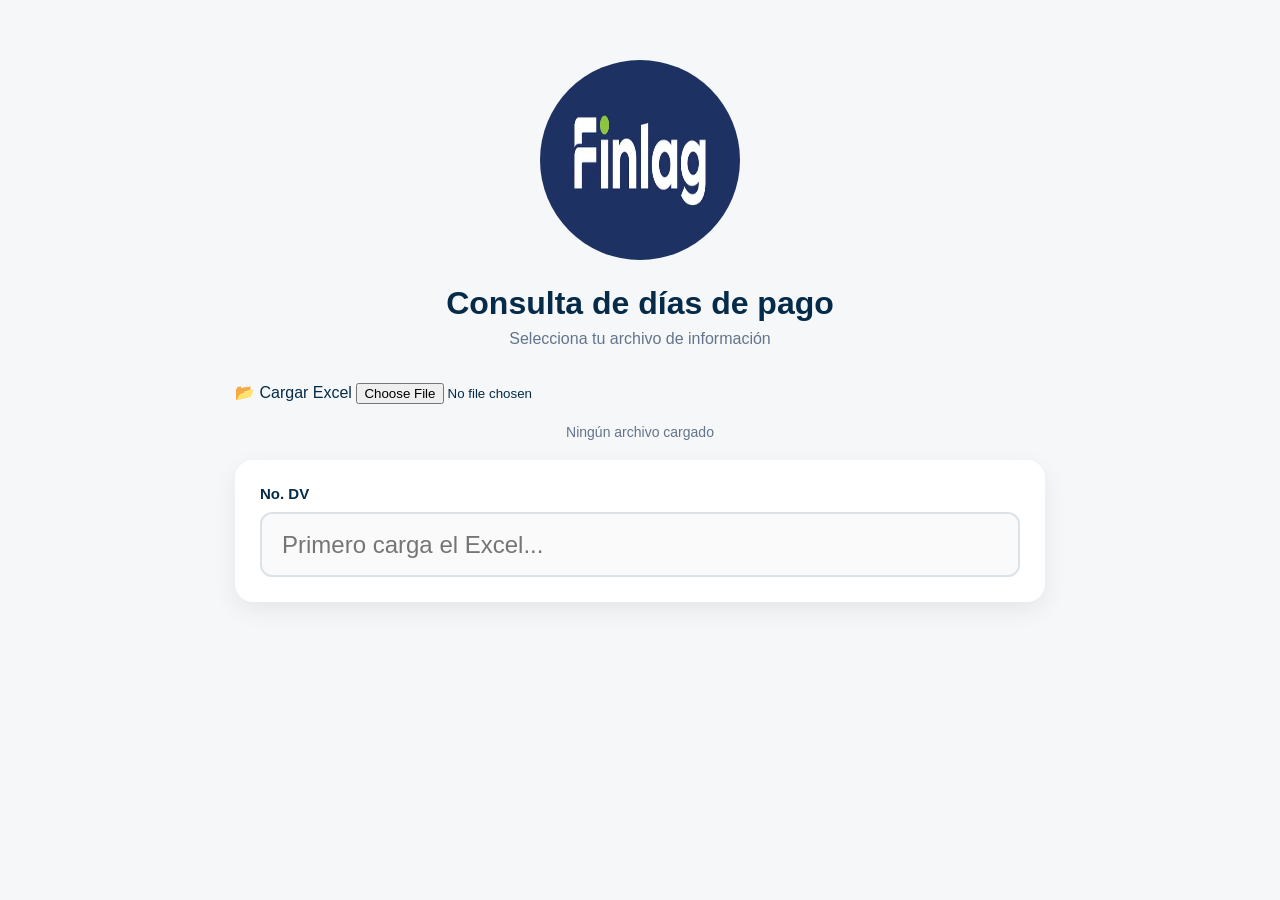
==== index.html @ d8068875 "Add files via upload" ====
<!DOCTYPE html>
<html lang="es">

<head>
    <meta charset="UTF-8">

    <meta
        name="viewport"
        content="width=device-width, initial-scale=1.0"
    >
    <link rel="icon" href="logo.jpg">

    <title>Consulta de pagos</title>

    <link rel="stylesheet" href="style.css">
</head>

<body>

<main class="app">

    <div >
     <img src="logo.jpg" alt="Logo" class="logo">
    </div>

    <h1>
        Consulta de días de pago
    </h1>

    <p class="subtitulo">
        Selecciona tu archivo de información
    </p>


    <!-- SELECCIONAR EXCEL -->

    <div class="cargar-excel">

        <label
            for="archivoExcel"
            class="boton-excel"
        >
            📂 Cargar Excel
        </label>

        <input
            type="file"
            id="archivoExcel"
            accept=".xlsx,.xls"
        >

        <div
            id="estado"
            class="estado"
        >
            Ningún archivo cargado
        </div>

    </div>


    <!-- BUSCADOR -->

    <div class="buscador">

        <label for="buscarDV">
            No. DV
        </label>

        <input
            type="text"
            id="buscarDV"
            placeholder="Primero carga el Excel..."
            autocomplete="off"
            inputmode="numeric"
            disabled
        >

    </div>


    <!-- RESULTADOS -->

    <div
        id="resultados"
        class="resultados"
    ></div>


    <!-- CLIENTE -->

    <section
        id="cliente"
        class="cliente oculto"
    ></section>


</main>


<script src="xlsx.full.min.js"></script>

<script src="app.js"></script>

</body>

</html>
---- style.css ----
* {
    box-sizing: border-box;
    margin: 0;
    padding: 0;
}


body {

    font-family:
        Arial,
        Helvetica,
        sans-serif;

    background: #f5f7f8;

    color: #062b49;

    min-height: 100vh;

}


.app {

    width: 100%;

    max-width: 850px;

    margin: auto;

    padding: 40px 20px 60px;

}


/* ============================= */
/* LOGO */
/* ============================= */

.logo {

    width: 200px;

    height: 200px;

    margin: 20px auto 25px;

    border-radius: 50%;

    background: #063b63;

    color: white;

    display: flex;

    align-items: center;

    justify-content: center;

    font-size: 20px;

    font-weight: bold;

}


/* ============================= */
/* TITULO */
/* ============================= */

h1 {

    text-align: center;

    font-size: 32px;

    margin-bottom: 8px;

}


.subtitulo {

    text-align: center;

    color: #64748b;

    margin-bottom: 35px;

}


/* ============================= */
/* BUSCADOR */
/* ============================= */

.buscador {

    background: white;

    padding: 25px;

    border-radius: 18px;

    box-shadow:
        0 8px 25px
        rgba(0, 0, 0, 0.07);

}


.buscador label {

    display: block;

    font-size: 15px;

    font-weight: bold;

    margin-bottom: 10px;

}


.buscador input {

    width: 100%;

    height: 65px;

    border: 2px solid #dbe3e8;

    border-radius: 12px;

    padding: 0 20px;

    font-size: 24px;

    color: #062b49;

    outline: none;

    transition: 0.2s;

}


.buscador input:focus {

    border-color: #009b3a;

    box-shadow:
        0 0 0 4px
        rgba(0, 155, 58, 0.10);

}


/* ============================= */
/* ESTADO */
/* ============================= */

.estado {

    text-align: center;

    margin: 20px 0;

    font-size: 14px;

    color: #64748b;

}


/* ============================= */
/* RESULTADOS */
/* ============================= */

.resultados {

    display: flex;

    flex-direction: column;

    gap: 8px;

}


.resultado {

    width: 100%;

    border: none;

    background: white;

    border-radius: 12px;

    padding: 17px 20px;

    cursor: pointer;

    display: flex;

    align-items: center;

    gap: 20px;

    text-align: left;

    box-shadow:
        0 4px 15px
        rgba(0, 0, 0, 0.05);

    transition: 0.2s;

}


.resultado:hover {

    transform: translateY(-2px);

    box-shadow:
        0 7px 20px
        rgba(0, 0, 0, 0.09);

}


.resultado-dv {

    min-width: 100px;

    font-size: 18px;

    font-weight: bold;

    color: #009b3a;

}


.resultado-nombre {

    font-size: 16px;

    color: #062b49;

}


/* ============================= */
/* CLIENTE */
/* ============================= */

.cliente {

    margin-top: 25px;

}


.tarjeta {

    background: white;

    border-radius: 20px;

    overflow: hidden;

    box-shadow:
        0 10px 30px
        rgba(0, 0, 0, 0.08);

}


/* ENCABEZADO */

.tarjeta-header {

    background: #063b63;

    color: white;

    padding: 25px;

}


.tarjeta-header h2 {

    font-size: 24px;

    margin-bottom: 7px;

}


.dv {

    opacity: 0.8;

}


/* DATOS */

.datos {

    display: grid;

    grid-template-columns:
        repeat(3, 1fr);

    gap: 15px;

    padding: 25px;

}


.dato {

    background: #f5f7f8;

    border-radius: 12px;

    padding: 15px;

}


.dato-titulo {

    display: block;

    font-size: 12px;

    text-transform: uppercase;

    color: #64748b;

    margin-bottom: 6px;

}


.dato-valor {

    font-weight: bold;

    color: #062b49;

}


/* ============================= */
/* PAGOS */
/* ============================= */

.pagos {

    padding: 0 25px 30px;

}


.pagos h3 {

    color: #009b3a;

    font-size: 22px;

    margin-bottom: 15px;

}


.pago {

    display: flex;

    justify-content: space-between;

    align-items: center;

    padding: 15px;

    border-bottom:
        1px solid #e5e7eb;

}


.pago-fecha {

    font-weight: bold;

    color: #062b49;

}


.pago-cantidad {

    font-size: 18px;

    font-weight: bold;

    color: #009b3a;

}


.sin-dato {

    color: #94a3b8;

    font-weight: normal;

}


/* ============================= */
/* OCULTO */
/* ============================= */

.oculto {

    display: none;

}


/* ============================= */
/* CELULAR */
/* ============================= */

@media (
    max-width: 600px
) {

    .app {

        padding:
            25px
            15px
            40px;

    }


    .logo {

        width: 80px;

        height: 80px;

        margin-top: 10px;

    }


    h1 {

        font-size: 25px;

    }


    .subtitulo {

        font-size: 14px;

    }


    .buscador {

        padding: 18px;

    }


    .buscador input {

        height: 58px;

        font-size: 20px;

    }


    .resultado {

        padding: 15px;

        gap: 12px;

    }


    .resultado-dv {

        min-width: 75px;

        font-size: 16px;

    }


    .resultado-nombre {

        font-size: 14px;

    }


    .datos {

        grid-template-columns: 1fr;

        padding: 18px;

    }


    .pagos {

        padding:
            0
            18px
            25px;

    }


    .pago {

        padding: 14px 5px;

    }

}
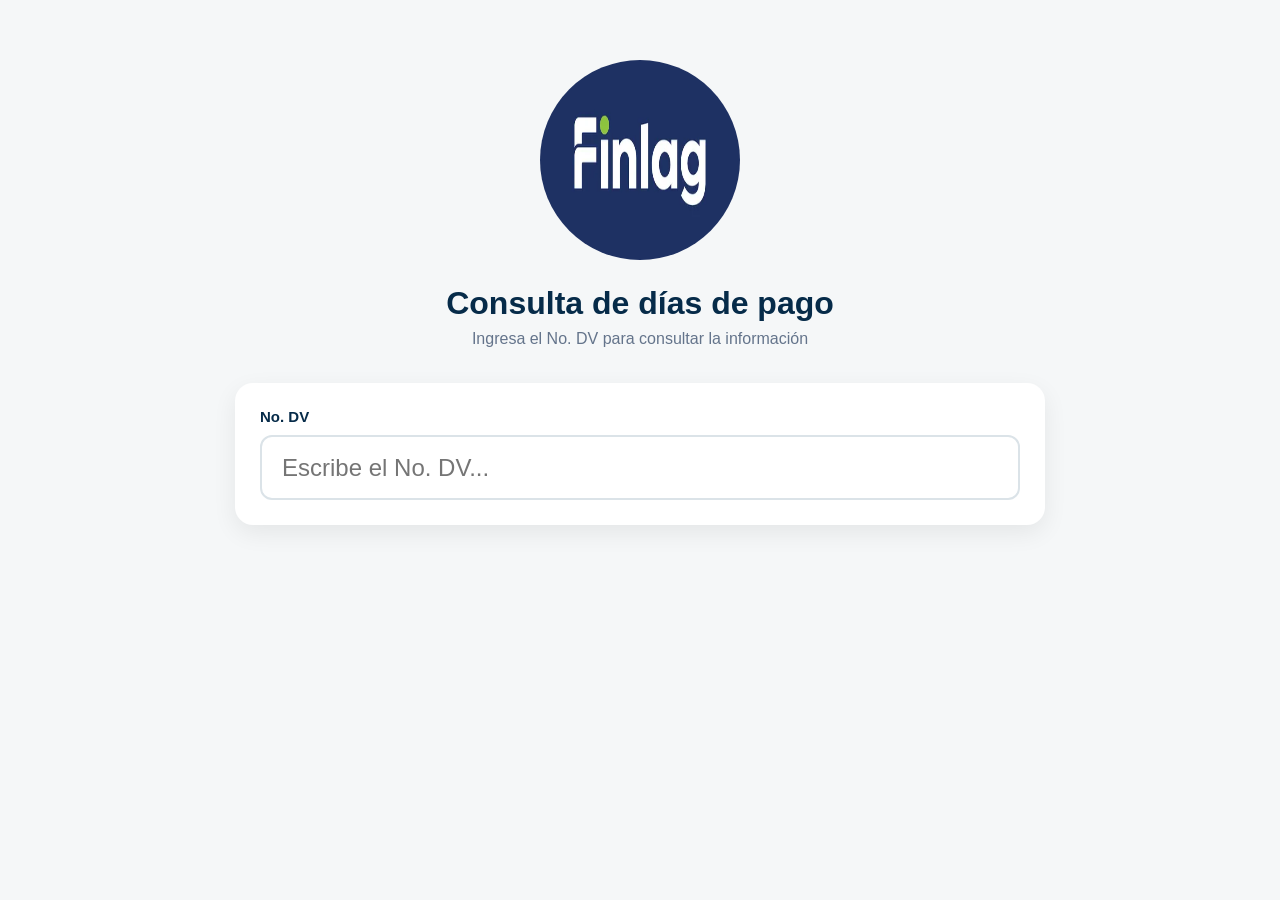
==== commit 87373153: "Add files via upload" ====
--- a/index.html
+++ b/index.html
@@ -28,35 +28,11 @@
     </h1>
 
     <p class="subtitulo">
-        Selecciona tu archivo de información
+        Ingresa el No. DV para consultar la información
     </p>
 
 
-    <!-- SELECCIONAR EXCEL -->
-
-    <div class="cargar-excel">
-
-        <label
-            for="archivoExcel"
-            class="boton-excel"
-        >
-            📂 Cargar Excel
-        </label>
-
-        <input
-            type="file"
-            id="archivoExcel"
-            accept=".xlsx,.xls"
-        >
-
-        <div
-            id="estado"
-            class="estado"
-        >
-            Ningún archivo cargado
-        </div>
-
-    </div>
+  
 
 
     <!-- BUSCADOR -->
@@ -66,15 +42,11 @@
         <label for="buscarDV">
             No. DV
         </label>
-
-        <input
-            type="text"
-            id="buscarDV"
-            placeholder="Primero carga el Excel..."
-            autocomplete="off"
-            inputmode="numeric"
-            disabled
-        >
+<input
+    type="text"
+    id="buscarDV"
+    placeholder="Escribe el No. DV..."
+>
 
     </div>
 
--- a/style.css
+++ b/style.css
@@ -546,4 +546,172 @@
 
     }
 
+}
+.resultado-contenedor {
+    width: 100%;
+    margin-bottom: 8px;
+}
+
+
+.resultado {
+    width: 100%;
+    display: flex;
+    align-items: center;
+    gap: 12px;
+    cursor: pointer;
+}
+
+
+.resultado-dv {
+    font-weight: 700;
+}
+
+
+.resultado-nombre {
+    flex: 1;
+    text-align: left;
+}
+
+
+.resultado-flecha {
+    margin-left: auto;
+    font-size: 14px;
+}
+
+
+.resultado.seleccionado {
+    border-bottom-left-radius: 0;
+    border-bottom-right-radius: 0;
+}
+
+
+.resultado-detalle {
+    width: 100%;
+    box-sizing: border-box;
+    padding: 18px;
+    background: white;
+    border: 1px solid #ddd;
+    border-top: none;
+    border-radius: 0 0 12px 12px;
+}
+
+
+.resultado-detalle.oculto {
+    display: none;
+}
+
+
+.cargando-cliente {
+    text-align: center;
+    padding: 15px;
+}
+
+
+.resultado-detalle .datos {
+    display: grid;
+    gap: 10px;
+}
+
+
+.resultado-detalle .dato {
+    display: flex;
+    flex-direction: column;
+    gap: 3px;
+}
+
+
+.resultado-detalle .dato-titulo {
+    font-size: 12px;
+    font-weight: 700;
+    opacity: 0.6;
+    text-transform: uppercase;
+}
+
+
+.resultado-detalle .dato-valor {
+    font-weight: 600;
+}
+
+
+.resultado-detalle .pagos {
+    margin-top: 20px;
+}
+
+
+.resultado-detalle .pagos h3 {
+    margin-bottom: 10px;
+}
+
+
+.resultado-detalle .pago {
+    display: flex;
+    justify-content: space-between;
+    gap: 15px;
+    padding: 10px 0;
+    border-bottom: 1px solid #eee;
+}
+
+
+.resultado-detalle .pago-fecha {
+    font-weight: 600;
+}
+
+
+.resultado-detalle .pago-cantidad {
+    font-weight: 700;
+}
+
+
+@media (max-width: 600px) {
+
+    .resultado {
+        padding: 14px;
+    }
+
+    .resultado-detalle {
+        padding: 15px;
+    }
+
+    .resultado-detalle .pago {
+        font-size: 14px;
+    }
+
+}/* ==========================================
+   RESULTADO SELECCIONADO
+   ========================================== */
+
+.resultado.seleccionado {
+    background: #0b1f3a;
+    color: white;
+    border-color: #0b1f3a;
+}
+
+.resultado.seleccionado .resultado-dv,
+.resultado.seleccionado .resultado-nombre,
+.resultado.seleccionado .resultado-flecha {
+    color: white;
+}
+
+
+/* ==========================================
+   ENCABEZADO DEL CLIENTE
+   ========================================== */
+
+.detalle-encabezado {
+    background: #0b1f3a;
+    color: white;
+    padding: 14px 16px;
+    margin: -18px -18px 18px -18px;
+    border-radius: 0 0 10px 10px;
+}
+
+.detalle-encabezado h3 {
+    margin: 0;
+    font-size: 18px;
+}
+
+.detalle-encabezado .detalle-dv {
+    margin-top: 4px;
+    font-size: 13px;
+    opacity: 0.9;
 }
